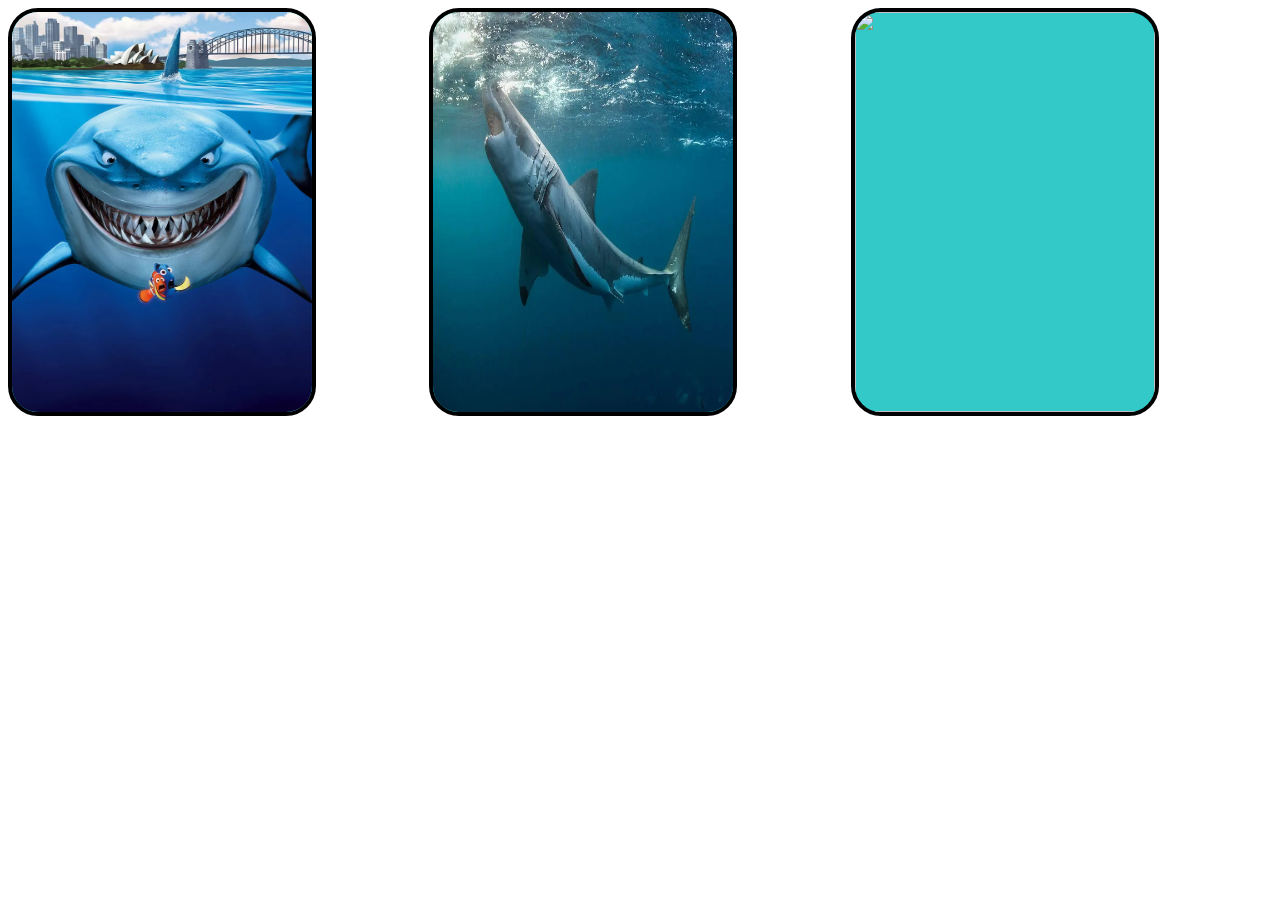
==== index.html @ fa1ddd2f "Add files via upload" ====
<!DOCTYPE html>
<html>
    <head>
        <link rel="stylesheet" href="style/profile.css">
    </head>
    <body>

<div class="main">
    <div class="col1">  <img src="img2/f1.webp">  </div>
    <div class="col2">  <img src="img2/f2.webp">  </div>
    <div class="col3">  <img src="img2/f2.jpg">  </div>

</div>





    </body>






</html>
---- style/profile.css ----
img{
    background-color: rgb(52, 201, 201);
    border-width: 4px;
    border-color: black;
    border-style: solid;
    border-radius: 30px;
    width:300px;
    height: 400px;


}
    

.main{
    display: grid;
    grid-template-columns: 1fr 1fr 1fr;
   

}
@media (max-width:500px) {
    .main{
    grid-template-columns: 1fr;
    }
    
}
@media (min-width:501px) and (max-width:900px) {
    .main{
    grid-template-columns: 1fr 1fr;
    }
    
}

.col1, .col2, .col3{

   /* border-width: 2px;
    border-color: pink;
    border-style: solid;
    */
}
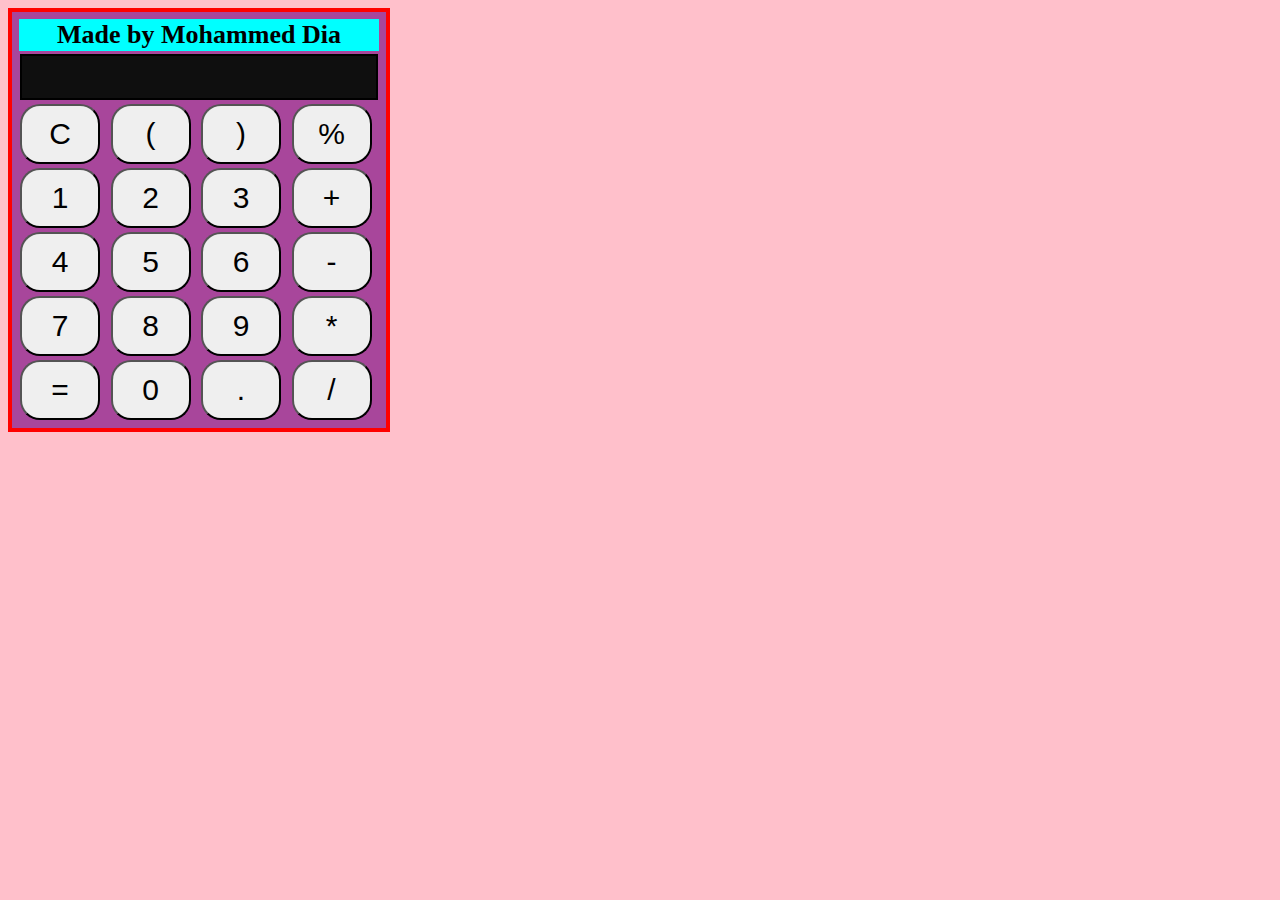
==== commit 9afefc5c: "Add files via upload" ====
--- a/index.html
+++ b/index.html
@@ -1,26 +1,143 @@
 <!DOCTYPE html>
 <html>
     <head>
-        <link rel="stylesheet" href="style/profile.css">
+        <title> Mohammed's Calculator </title>
+      <style>
+	body{
+	background-color: pink;
+	}
+        table{
+            background-color: rgb(168, 70, 155) ;
+            padding: 5px;
+            border: 4px solid red;
+        }
+        .result{
+            
+        }
+        button{
+            font-size: 30px;
+            width: 80px;
+            height: 60px;
+            border-radius: 20px;
+        }
+        button:hover{
+            cursor: pointer;
+            border: 3px solid black;
+            box-shadow: 5px 5px 5px rgb(168, 163, 163);
+        }
+        input{
+            font-size: 30px;
+            color: white;
+            height: 40px;
+            width: 350px;
+            size:34;
+            border: 2px solid black;
+            background-color: rgb(15, 15, 15);
+        }
+        .maker{
+            font-size: 26px;
+            text-align: center;
+            background-color: aqua;
+            
+        }
+
+      </style>
+      
     </head>
-    <body>
+    <body >    
+        <table>
+            <tr>
+                <td colspan="4" class="maker">  <B> Made by Mohammed Dia </B>  </td> 
+            </tr>
+            <tr class="result">
+                <td colspan="4"> <input class="result-box"> </td> 
+            </tr>
 
-<div class="main">
-    <div class="col1">  <img src="img2/f1.webp">  </div>
-    <div class="col2">  <img src="img2/f2.webp">  </div>
-    <div class="col3">  <img src="img2/f2.jpg">  </div>
+            <tr>
+                <td> <button class="bc"  onclick="
+                    document.querySelector('.result-box').value ='';
+                    "> C </button> </td>
+                <td> <button class="b2" value="2" onclick="
+                document.querySelector('.result-box').value += '(';
+                "> ( </button> </td> 
+                <td> <button class="b3" value="3" onclick="
+                document.querySelector('.result-box').value += ')';
+                "> ) </button> </td> 
+                <td> <button class="ba" value="+" onclick="
+                document.querySelector('.result-box').value += '%';
+                "> % </button> </td>
+            </tr>
 
-</div>
-
-
-
-
-
-    </body>
+            <tr>
+                <td> <button class="b1" value="1" onclick="
+                   document.querySelector('.result-box').value += 1;
+                    " > 1 </button> </td> 
+                <td> <button class="b2" value="2" onclick="
+                document.querySelector('.result-box').value += 2;
+                "> 2 </button> </td> 
+                <td> <button class="b3" value="3" onclick="
+                document.querySelector('.result-box').value += 3;
+                "> 3 </button> </td> 
+                <td> <button class="ba" value="+" onclick="
+                document.querySelector('.result-box').value += '+';
+                "> + </button> </td>
+            </tr>
+            <tr>
+                <td> <button class="b4" value="4" onclick="
+                    document.querySelector('.result-box').value += 4;
+                    " > 4 </button> </td> 
+                <td> <button class="b5" value="5" onclick="
+                    document.querySelector('.result-box').value += 5;
+                "> 5 </button> </td> 
+                <td> <button class="b6" value="6" onclick="
+                    document.querySelector('.result-box').value += 6
+                "> 6 </button> </td> 
+                <td> <button class="bs" value="-" onclick="
+                    document.querySelector('.result-box').value += '-';
+                "> - </button> </td>
+            </tr>
+            <tr>
+                <td> <button class="b7" value="7" onclick="
+                    document.querySelector('.result-box').value += 7;
+                    " > 7 </button> </td> 
+                <td> <button class="b8" value="8" onclick="
+                    document.querySelector('.result-box').value += 8;
+                "> 8 </button> </td> 
+                <td> <button class="b9" value="9" onclick="
+                    document.querySelector('.result-box').value += 9;
+                "> 9 </button> </td> 
+                <td> <button class="bm" value="*" onclick="
+                document.querySelector('.result-box').value += '*';
+                "> * </button> </td>
+            </tr>
+            <tr>
+                <td> <button class="be"  onclick="
+                    let x = document.querySelector('.result-box').value;
+                    document.querySelector('.result-box').value =  eval(x);
+                    " > = </button> </td> 
+                <td> <button class="b0" value="0" onclick="
+                    document.querySelector('.result-box').value += 0;
+                "> 0 </button> </td> 
+                <td> <button class="bdot" value="." onclick="
+                document.querySelector('.result-box').value += '.';
+                "> . </button> </td> 
+                <td> <button class="bd" value="/" onclick="
+                document.querySelector('.result-box').value += '/';
+                "> / </button> </td>
+            </tr>
+            
 
 
 
 
 
 
+
+
+
+
+        </table>
+
+
+    </body>
 </html>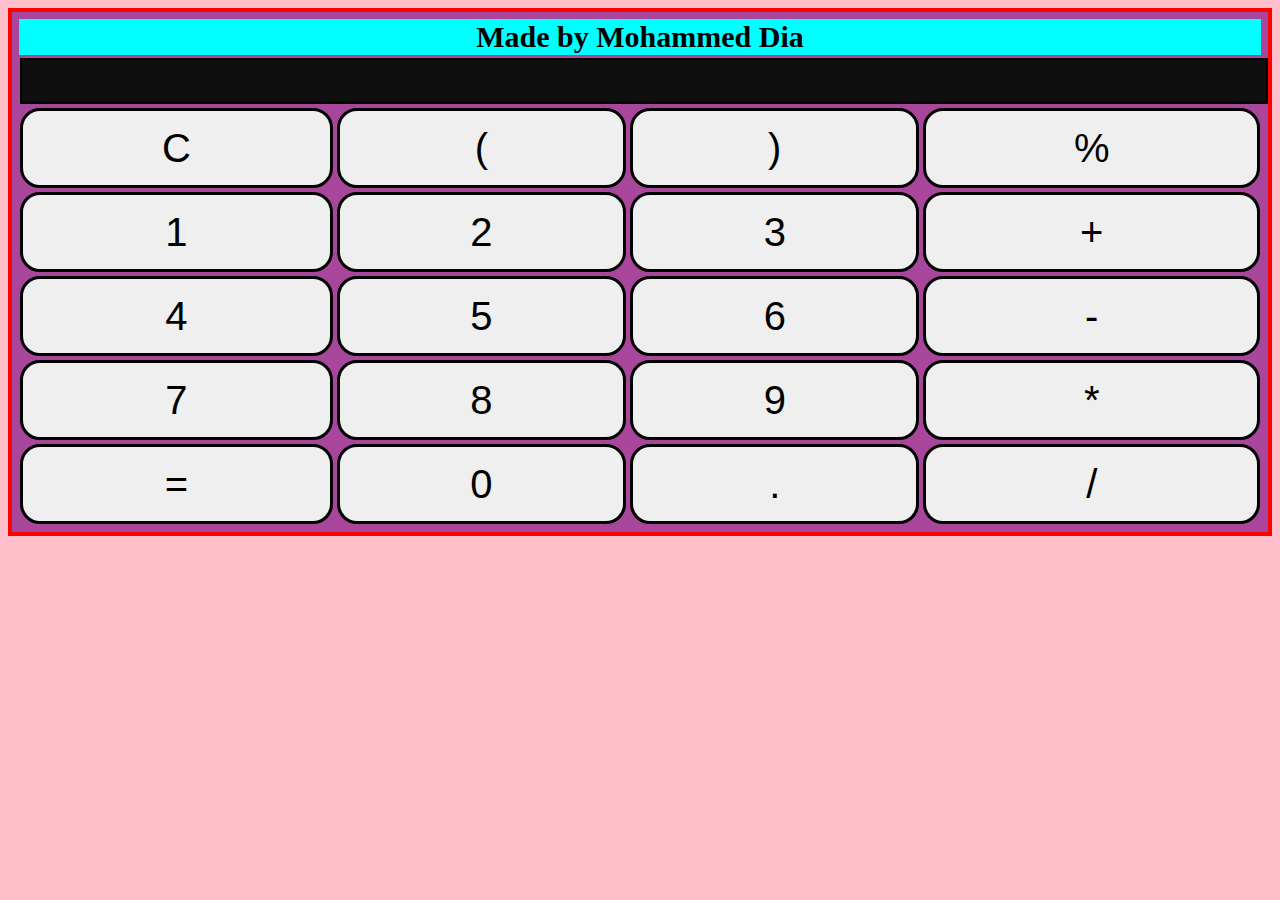
==== commit b1b818c2: "Add files via upload" ====
--- a/index.html
+++ b/index.html
@@ -7,6 +7,7 @@
 	background-color: pink;
 	}
         table{
+            width:100%;
             background-color: rgb(168, 70, 155) ;
             padding: 5px;
             border: 4px solid red;
@@ -15,27 +16,29 @@
             
         }
         button{
-            font-size: 30px;
-            width: 80px;
-            height: 60px;
+            font-size: 40px;
+            width: 100%;
+            height: 80px;
+            border: 3px solid black;
             border-radius: 20px;
+            margin-right: 40px;
         }
         button:hover{
             cursor: pointer;
-            border: 3px solid black;
+           
             box-shadow: 5px 5px 5px rgb(168, 163, 163);
         }
         input{
-            font-size: 30px;
+            font-size: 40px;
             color: white;
             height: 40px;
-            width: 350px;
-            size:34;
+            width: 100%;
             border: 2px solid black;
             background-color: rgb(15, 15, 15);
+            margin-right: 4px;
         }
         .maker{
-            font-size: 26px;
+            font-size: 30px;
             text-align: center;
             background-color: aqua;
             
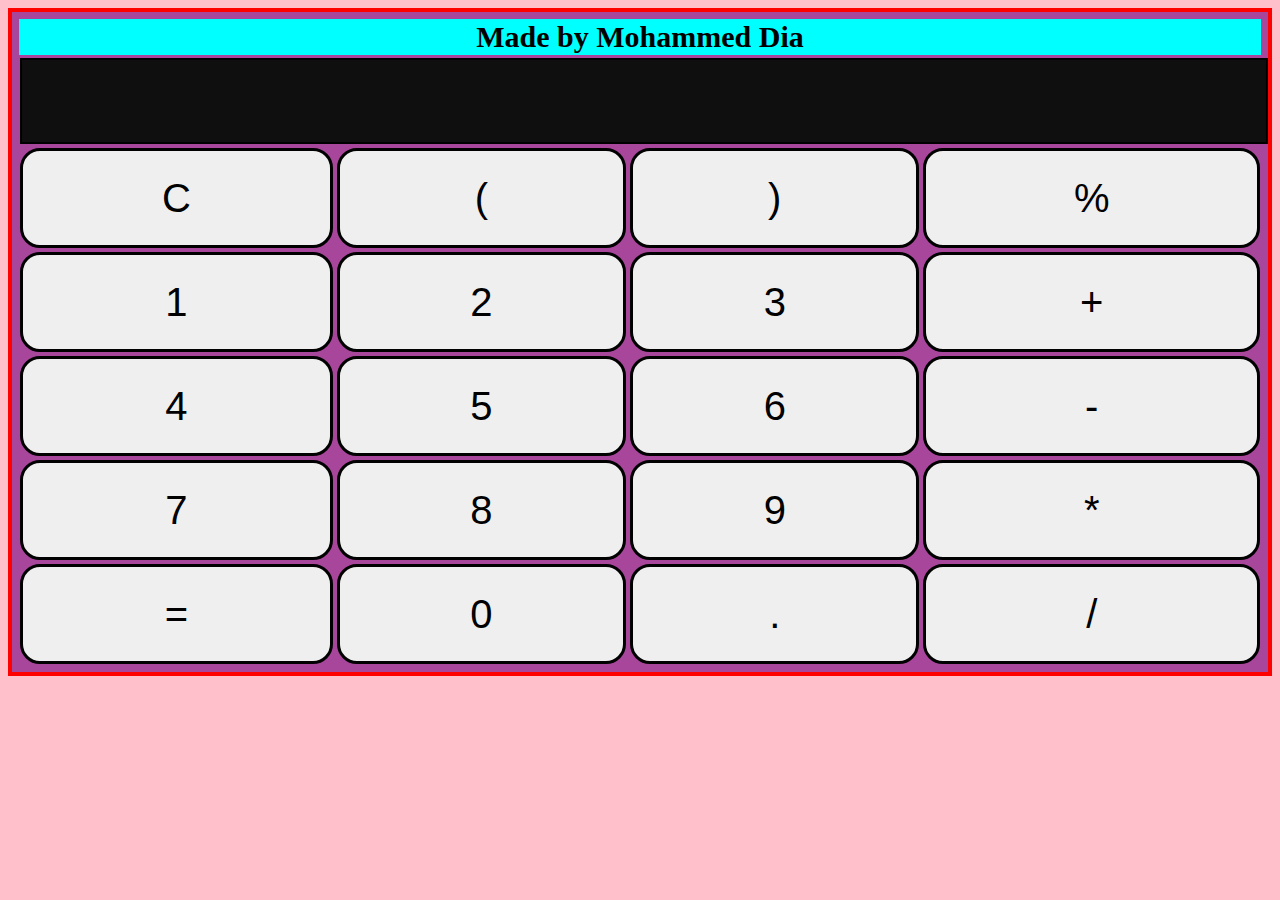
==== commit bb1cc531: "Add files via upload" ====
--- a/index.html
+++ b/index.html
@@ -18,7 +18,7 @@
         button{
             font-size: 40px;
             width: 100%;
-            height: 80px;
+            height: 100px;
             border: 3px solid black;
             border-radius: 20px;
             margin-right: 40px;
@@ -31,7 +31,7 @@
         input{
             font-size: 40px;
             color: white;
-            height: 40px;
+            height: 80px;
             width: 100%;
             border: 2px solid black;
             background-color: rgb(15, 15, 15);
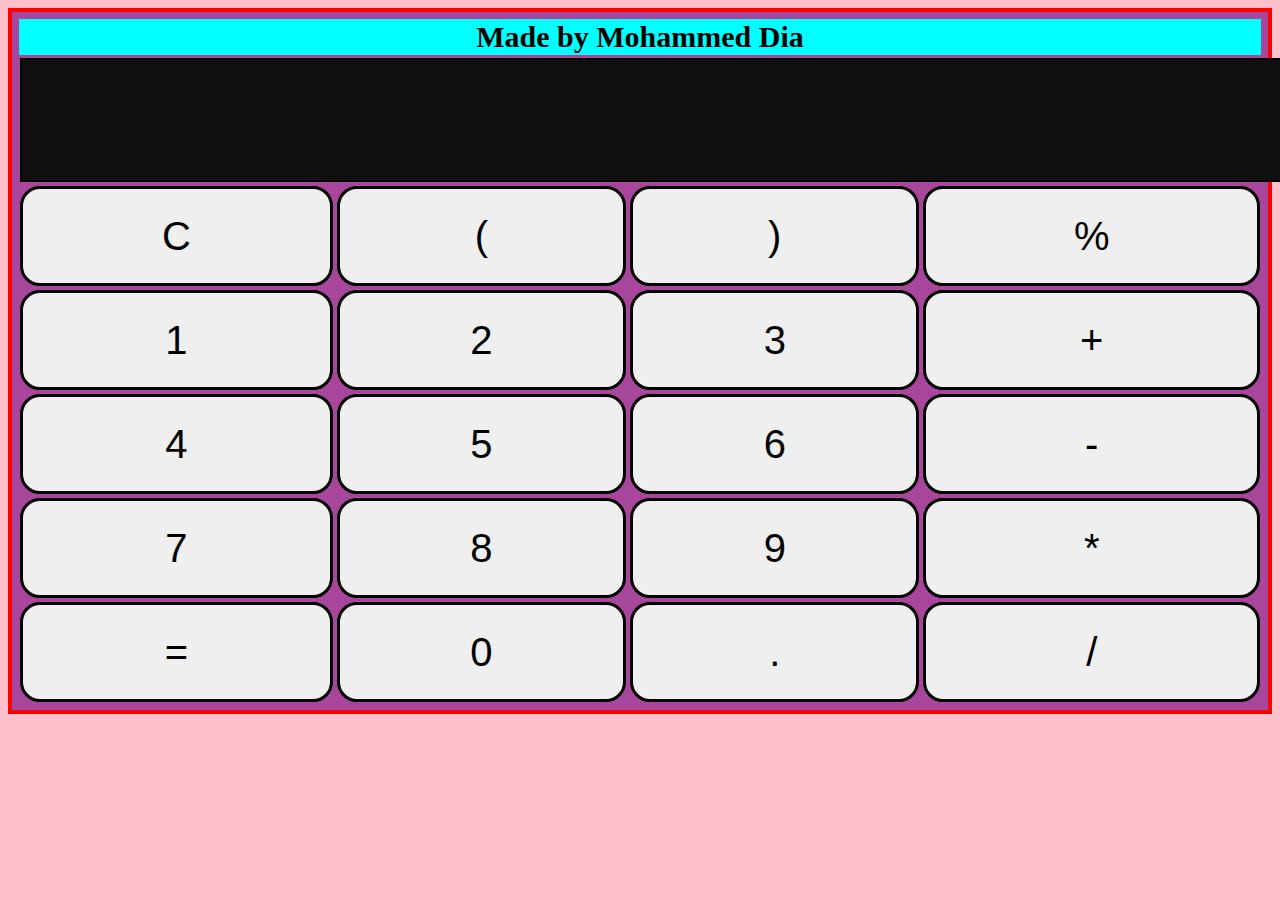
==== commit 484582b2: "Update index.html" ====
--- a/index.html
+++ b/index.html
@@ -29,13 +29,14 @@
             box-shadow: 5px 5px 5px rgb(168, 163, 163);
         }
         input{
-            font-size: 40px;
+            font-size: 80px;
             color: white;
-            height: 80px;
+            height: 100px;
             width: 100%;
             border: 2px solid black;
             background-color: rgb(15, 15, 15);
             margin-right: 4px;
+		padding:10px;
         }
         .maker{
             font-size: 30px;
@@ -143,4 +144,4 @@
 
 
     </body>
-</html>+</html>
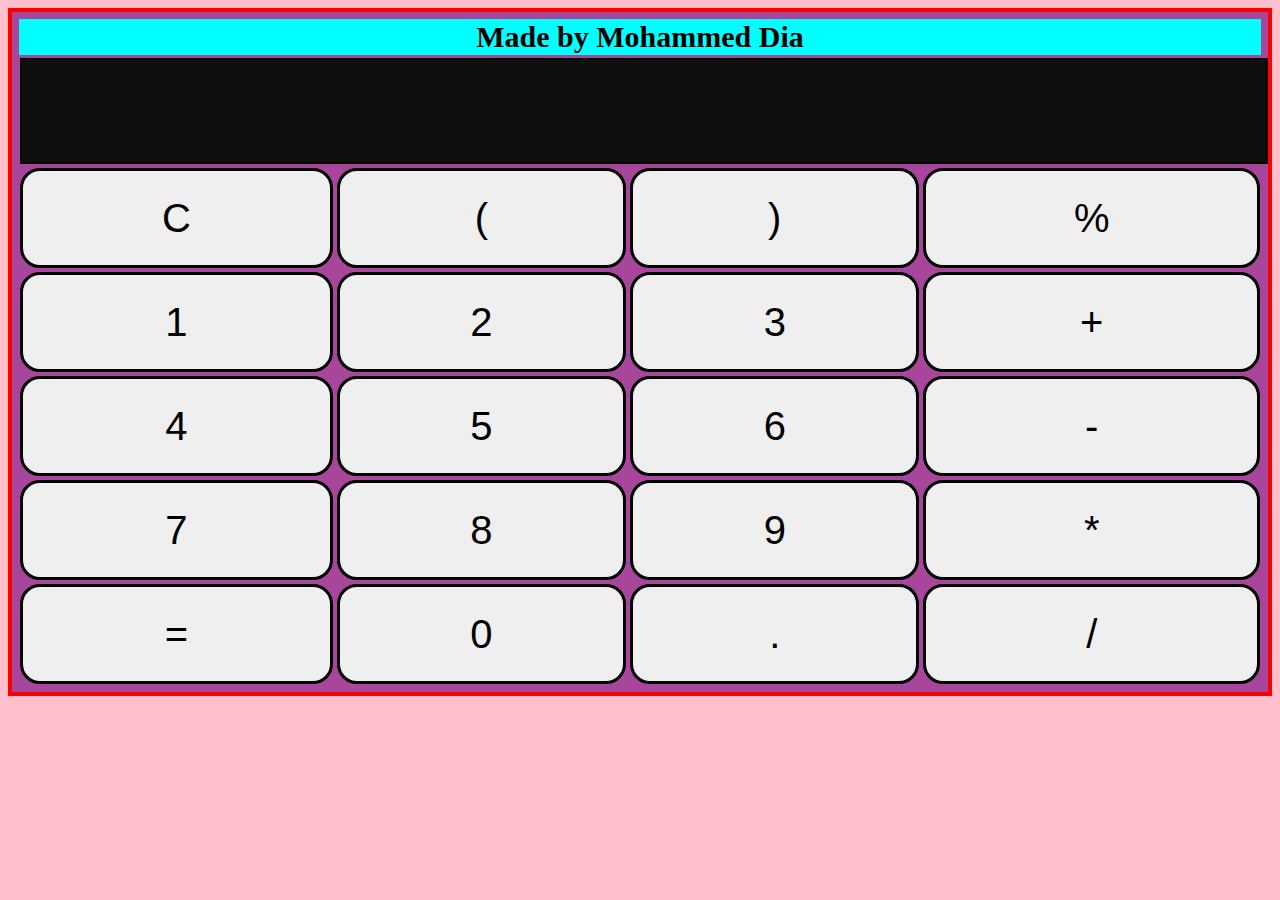
==== commit 42f7e896: "Update index.html" ====
--- a/index.html
+++ b/index.html
@@ -36,7 +36,6 @@
             border: 2px solid black;
             background-color: rgb(15, 15, 15);
             margin-right: 4px;
-		padding:10px;
         }
         .maker{
             font-size: 30px;
